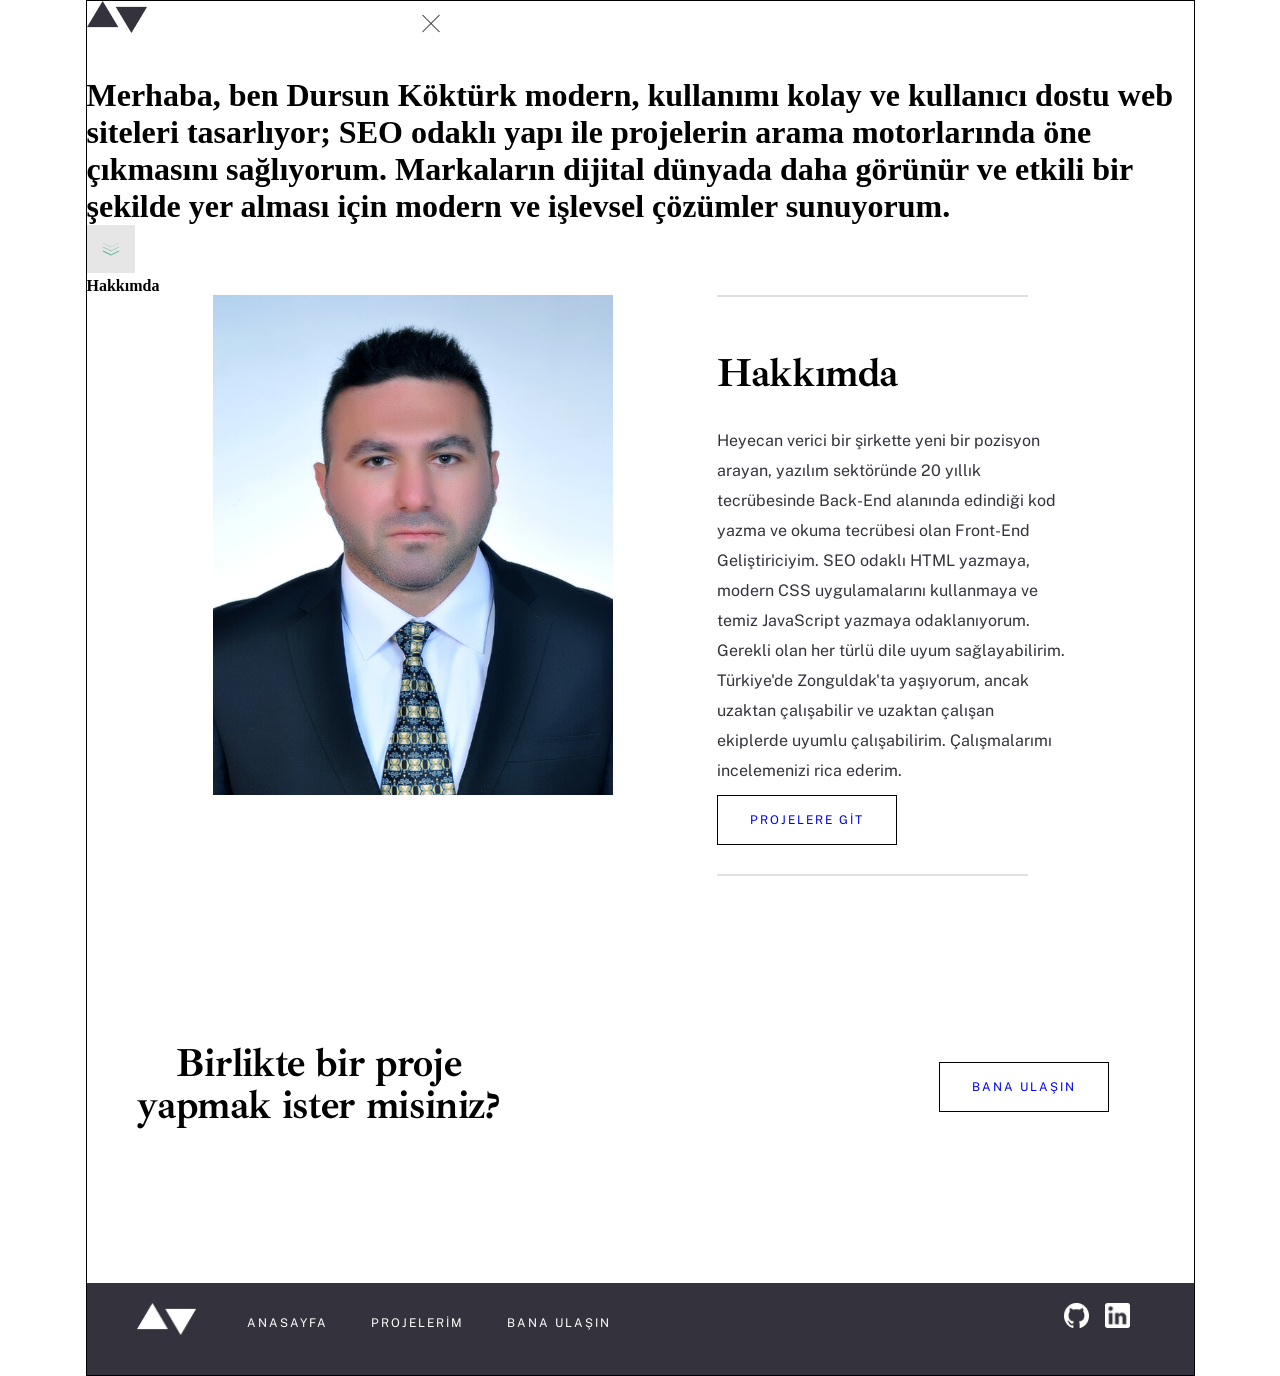
==== index.html @ ad4b4f21 "index.html dosyasinda item-1 div'i short-promotional-text-and-about-me-image olarak degistirildi" ====
<!DOCTYPE html>
<html lang="tr">

<head>
  <meta charset="UTF-8">
  <meta name="viewport" content="width=device-width, initial-scale=1.0">
  <title>Portfolio Web Sitesi</title>
  <link rel="preconnect" href="https://fonts.googleapis.com">
  <link rel="preconnect" href="https://fonts.gstatic.com" crossorigin>
  <link
    href="https://fonts.googleapis.com/css2?family=Ibarra+Real+Nova:wght@400..700&family=Public+Sans:wght@100..900&display=swap"
    rel="stylesheet">
  <link rel="stylesheet" href="assets/css/portfolyo.css">
</head>

<body>

  <div class="container">
    <div class="up-down-close">
      <img src="assets/img/up-down-black.png" class="up-down" alt="">
      <img src="assets/img/close.png" class="close" alt="">
    </div>
    <div class="short-promotional-text-and-about-me-image">
      <h1>Merhaba, ben Dursun Köktürk modern, kullanımı kolay ve kullanıcı dostu web siteleri tasarlıyor; SEO odaklı yapı ile projelerin arama motorlarında öne çıkmasını sağlıyorum. Markaların dijital dünyada daha görünür ve etkili bir şekilde yer alması için modern ve işlevsel çözümler sunuyorum.</h1>
      <div class="about-me">
        <img src="assets/img/about-me.png" alt="">
        <h4>Hakkımda</h4>
      </div>
    </div>
    <div class="item-2">
      <div class="photo-me">
        <img src="assets/img/dursun-Kokturk.jpg" alt="Dursun Köktürk - Yazılım Geliştirici">
      </div>
      <div class="about">
        <div class="line-top">
    
        </div>
        <h1>Hakkımda</h1>
        <h4>Heyecan verici bir şirkette yeni bir pozisyon arayan, yazılım sektöründe 20 yıllık tecrübesinde Back-End
          alanında edindiği kod yazma ve okuma tecrübesi olan Front-End Geliştiriciyim.
          SEO odaklı HTML yazmaya, modern CSS uygulamalarını kullanmaya ve temiz JavaScript yazmaya odaklanıyorum.
          Gerekli olan her türlü dile uyum sağlayabilirim.
          Türkiye'de Zonguldak'ta yaşıyorum, ancak uzaktan çalışabilir ve uzaktan çalışan ekiplerde uyumlu
          çalışabilirim.
          Çalışmalarımı incelemenizi rica ederim.
        </h4>
        <a href="projects.html">PROJELERE GİT</a>
        <div class="line-bottom">
    
        </div>
      </div>
    </div>
    <div class="item-3">
      <div class="contact-me">
        <h1>Birlikte bir proje yapmak ister misiniz?</h1>
        <a href="#">BANA ULAŞIN</a>
      </div>
    </div>
    <div class="footer item-4">
      <img src="assets/img/up-down-white.png" class="up-down-white" alt="">
      <div class="menus">
        <a href="#">ANASAYFA</a>
        <a href="#">PROJELERİM</a>
        <a href="#">BANA ULAŞIN</a>
      </div>
      <div class="social">
        <a href="#">
          <img src="assets/img/logo-github.png" alt="github">
        </a>
        <a href="#">
          <img src="assets/img/logo-linkedin.png" alt="linkedin">
        </a>
      </div>
    </div>
  </div>

</body>

</html>
---- assets/css/portfolyo.css ----
* {
  margin: 0;
  bottom: 0;
  box-sizing: border-box;
}

/* Mobile Start */
/* index.html dosyasi */
.container {
  margin: auto;
  border: 1px solid black;
}

.up-down-close {
  margin-bottom: 40px;

  .up-down {
    margin-right: 270px;
  }
}

.item-1 {

  h1 {
    font-family: Ibarra Real Nova;
    font-size: 40px;
    font-weight: 700;
    line-height: 42px;
    letter-spacing: -0.36px;
    margin-inline: 32px;
    margin-bottom: 32px;
  }

  .about-me {
    width: 200;
    height: 48;
    opacity: 1;
    top: 599px;
    left: 32px;
    background: #203A4C;
    display: flex;
    flex-direction: row;
    align-items: center;
    margin-left: 32px;
    margin-right: 143px;
    margin-bottom: 96px;

    h4 {
      font-family: Public Sans;
      font-size: 12px;
      font-weight: 400;
      letter-spacing: 2px;
      color: white;
      margin-inline: 30px;
    }
  }
}

.item-2 {

  .photo-me {
    margin-inline: 32px;
    margin-bottom: 32px;

    img {
      width: 311px;
      height: 346px;
    }
  }

  .about {
    width: 311px;
    margin-inline: 32px;
    margin-bottom: 51px;

    .line-top {
      border: 1px solid #33323D;
      width: 311px;
      margin-bottom: 51px;
      opacity: 15%;
    }

    h1 {
      font-family: Ibarra Real Nova;
      font-size: 40px;
      font-weight: 700;
      letter-spacing: -0.36px;
      margin-top: 32px;
      margin-bottom: 28px;
    }

    h4 {
      font-family: Public Sans;
      font-size: 16px;
      font-weight: 400;
      color: #33323D;
      line-height: 30px;
      margin-bottom: 24px;
    }

    a {
      font-family: Public Sans;
      font-size: 12px;
      font-weight: 400;
      letter-spacing: 2px;
      padding: 17px 32px;
      text-decoration: none;
      border: 1px solid black;
      margin-bottom: 50px;
    }

    .line-bottom {
      border: 1px solid #33323D;
      width: 311px;
      margin-top: 46px;
      margin-bottom: 115px;
      opacity: 15%;
    }
  }
}

.item-3 {

  .contact-me {
    margin-bottom: 80px;

    h1 {
      font-family: Ibarra Real Nova;
      font-weight: 700;
      font-size: 40px;
      line-height: 42px;
      letter-spacing: -0.36px;
      text-align: center;
      margin-bottom: 40px;
      width: 311px;
      margin-inline: 32px;
    }

    a {
      font-family: Public Sans;
      font-size: 12px;
      font-weight: 400;
      letter-spacing: 2px;
      padding: 17px 32px;
      text-decoration: none;
      border: 1px solid black;
      margin-inline: 85px;
    }
  }
}

.footer {
  background-color: #33323D;
  padding-top: 56px;
  padding-bottom: 56px;

  .up-down-white {
    width: 60px;
    height: 32px;
    display: flex;
    margin-inline: 157px;
    margin-bottom: 40px;
  }

  .menus {
    display: flex;
    flex-direction: column;
    align-items: center;

    a {
      font-family: Public Sans;
      font-size: 12px;
      font-weight: 400;
      letter-spacing: 2px;
      color: white;
      text-decoration: none;
      margin-bottom: 32px;
    }
  }

  .social {
    display: flex;
    flex-direction: row;
    justify-content: center;

    img {
      width: 25px;
      height: 25px;
      margin-right: 16px;
    }
  }
}
/* index.html dosyasi */
/* Mobile End */





/* Tablet Start */
@media (width > 767px) {
  /* index.html dosyasi */
  .container {
    margin: auto;
    border: 1px solid black;
  }

  .item-1 {

    .about-me {
      width: 200px;
      height: 48px;
    }
  }

  .item-2 {
    display: flex;
    flex-direction: row;

    .photo-me {
      img {
        width: 281px;
      }
    }

    .about {
      width: 350px;
    }
  }

  .item-3 {
    margin-bottom: 96px;

    .contact-me {
      display: flex;
      flex-direction: row;
      margin-bottom: 0px;

      h1 {
        width: 400px;
        display: flex;
        justify-content: flex-start;
      }

      a {
        padding: 17px 32px;
        margin-inline: 20px;
        margin-top: 20px;
        margin-bottom: 75px;
      }
    }

  }

  .footer {
    display: flex;
    flex-direction: row;
    padding-top: 20px;
    padding-bottom: 0px;

    .up-down-white {
      margin-inline: 39px;
    }

    .menus {
      flex-direction: row;
      margin-right: 100px;

      a {
        margin-right: 43px;
      }
    }
  }

  /* Project.html Dosyasi */
  .project-1 {
    display: flex;
  }

  .project-1 {
    img {
      width: 339px;
      height: 314px;
      margin-right: 69px;
    }

    h1,
    h4 {
      width: 281px;
    }
  }

  .project-2 {
    display: flex;
    flex-direction: row-reverse;
  }

  .project-2 {
    img {
      width: 339px;
      height: 314px;
      margin-left: 69px;
    }

    h1,
    h4 {
      width: 281px;
    }
  }
}

/* Tablet End */

/* Computer Start */
@media (width > 1109px) {

  /* index.html dosyasi */
  .container {
    margin: auto;
    border: 1px solid black;
    width: 1109px;
  }

  .item-1 {

    .about-me {
      width: 200px;
      height: 48px;
    }
  }

  .item-2 {
    display: flex;
    flex-direction: row;
    justify-content: center;
    gap: 40px;

    .photo-me {
      img {
        width: 400px;
        height: 500px;
      }
    }

    .about {
      h4 {
        width: 350px;
      }
    }
  }

  .item-3 {
    margin-bottom: 96px;

    .contact-me {
      display: flex;
      flex-direction: row;
      margin-bottom: 0px;

      h1 {
        width: 400px;
        display: flex;
        justify-content: flex-start;
        margin-right: 400px;
      }

      a {
        padding: 17px 32px;
        margin-inline: 20px;
        margin-top: 20px;
        margin-bottom: 75px;
      }
    }

  }

  .footer {
    display: flex;
    flex-direction: row;
    padding-top: 20px;
    padding-bottom: 0px;

    .up-down-white {
      margin-inline: 50px;
    }

    .menus {
      flex-direction: row;
      margin-right: 410px;

      a {
        margin-right: 43px;
      }
    }

    .social {
      display: flex;
      flex-direction: row;
      justify-content: center;

      img {
        width: 25px;
        height: 25px;
        margin-right: 16px;
      }
    }
  }
}

/* projects.html */
.project-1 {
  margin-bottom: 97px;

  img {
    width: 540px;
    height: 500px;
    margin-bottom: 32px;
  }

  .title-description-buttons {
    margin-inline: 32px;

    h1 {
      font-family: Ibarra Real Nova;
      font-size: 40px;
      font-weight: 700;
      line-height: 42px;
      letter-spacing: -0.36px;
    }

    h4 {
      width: 350px;
      font-family: Public Sans;
      font-size: 15px;
      line-height: 30px;
    }

    .links {
      margin-top: 32px;

      a {
        font-family: Public Sans;
        font-size: 12px;
        font-weight: 400;
        letter-spacing: 2px;
        padding: 17px 32px;
        text-decoration: none;
        margin-right: 50px;
        border: 1px solid black;
      }
    }

    .project-line-bottom {
      border: 1px solid #33323D;
      width: 311px;
      margin-top: 100px;
      margin-bottom: 115px;
      opacity: 15%;
    }
  }
}

.project-2 {
  margin-bottom: 97px;

  img {
    width: 540px;
    height: 500px;
    margin-bottom: 32px;
  }

  .title-description-buttons {
    margin-inline: 32px;
    margin-left: 60px;

    h1 {
      font-family: Ibarra Real Nova;
      font-size: 40px;
      font-weight: 700;
      line-height: 42px;
      letter-spacing: -0.36px;
    }

    h4 {
      width: 350px;
      font-family: Public Sans;
      font-size: 15px;
      line-height: 30px;
    }

    .links {
      margin-top: 32px;

      a {
        font-family: Public Sans;
        font-size: 12px;
        font-weight: 400;
        letter-spacing: 2px;
        padding: 17px 32px;
        text-decoration: none;
        margin-right: 50px;
        border: 1px solid black;
      }
    }

    .project-line-bottom {
      border: 1px solid #33323D;
      width: 311px;
      margin-top: 100px;
      margin-bottom: 115px;
      opacity: 15%;
    }
  }
}

/* Computer End */
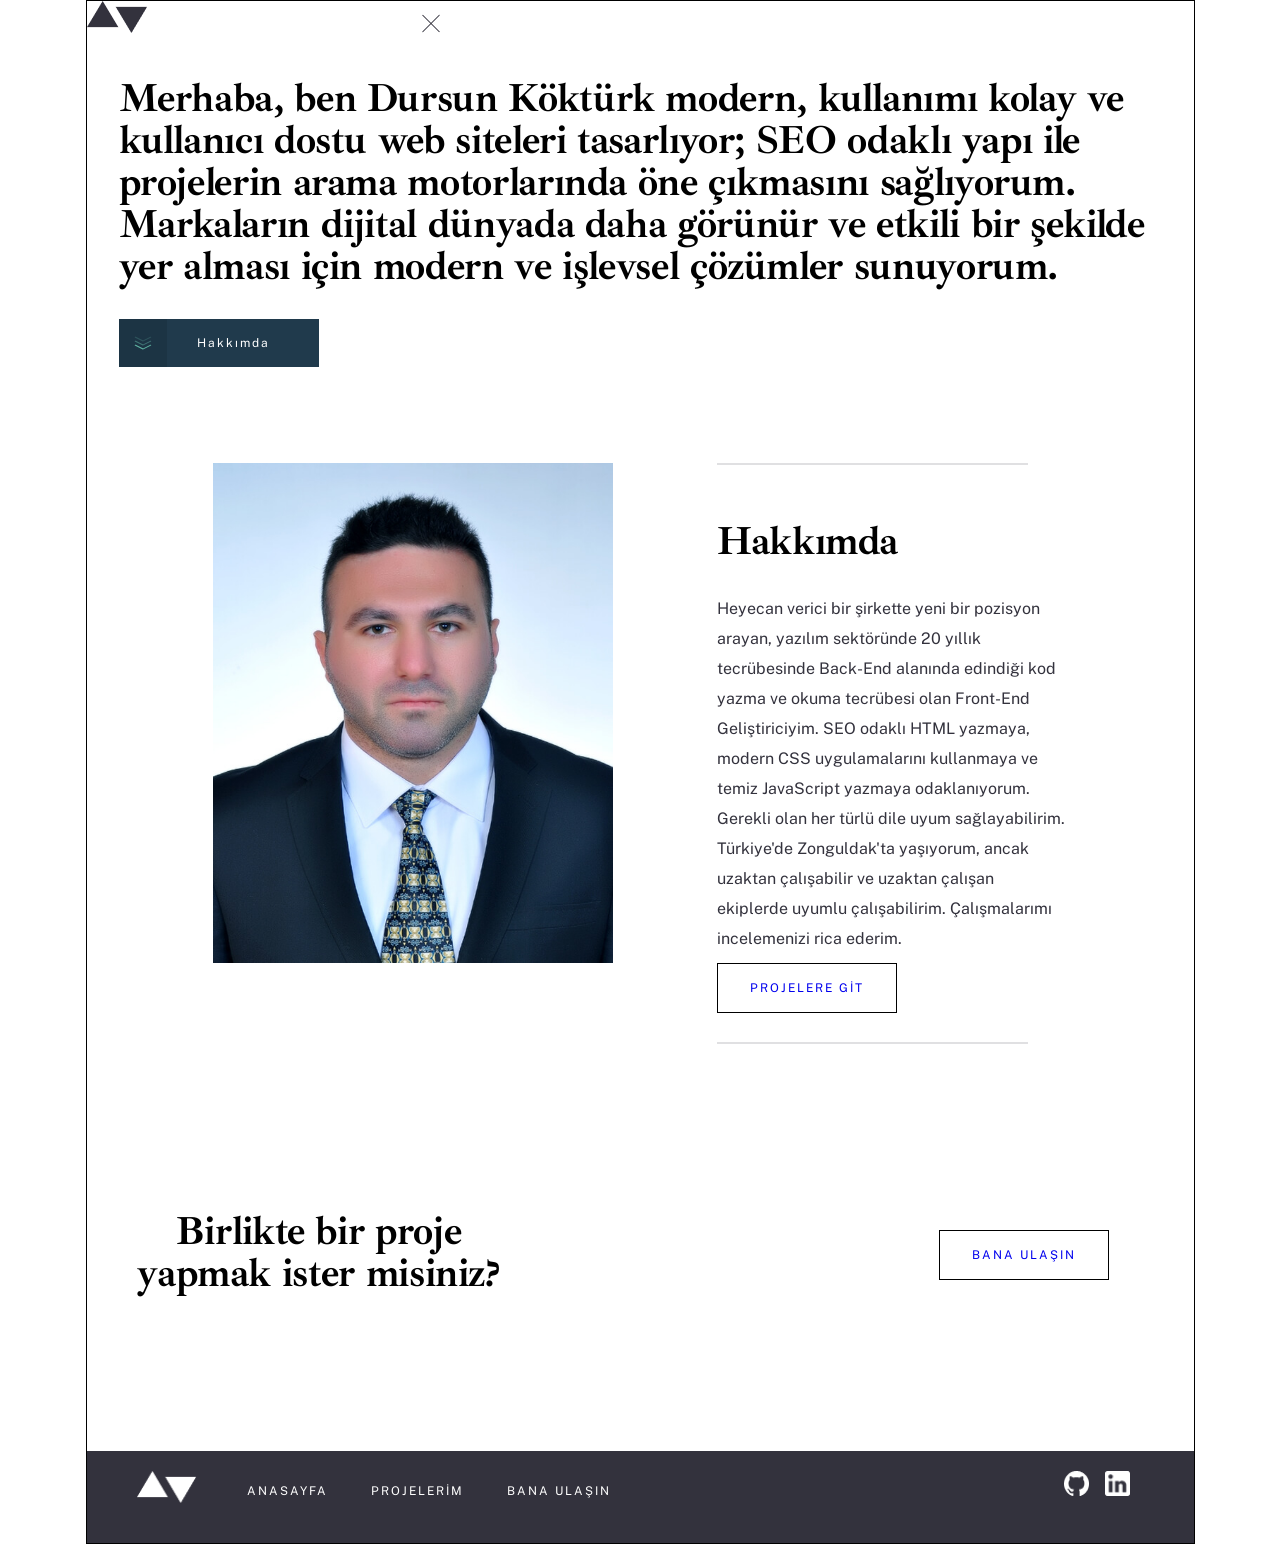
==== commit ab861d80: "index.html dosyasinda item-2 div'i photo-about-and-projects-go-button olarak degistirildi" ====
--- a/index.html
+++ b/index.html
@@ -27,7 +27,7 @@
         <h4>Hakkımda</h4>
       </div>
     </div>
-    <div class="item-2">
+    <div class="photo-about-and-projects-go-button">
       <div class="photo-me">
         <img src="assets/img/dursun-Kokturk.jpg" alt="Dursun Köktürk - Yazılım Geliştirici">
       </div>
--- a/assets/css/portfolyo.css
+++ b/assets/css/portfolyo.css
@@ -19,7 +19,7 @@
   }
 }
 
-.item-1 {
+.short-promotional-text-and-about-me-image {
 
   h1 {
     font-family: Ibarra Real Nova;
@@ -56,7 +56,7 @@
   }
 }
 
-.item-2 {
+.photo-about-and-projects-go-button {
 
   .photo-me {
     margin-inline: 32px;
@@ -205,7 +205,7 @@
     border: 1px solid black;
   }
 
-  .item-1 {
+  .short-promotional-text-and-about-me-image {
 
     .about-me {
       width: 200px;
@@ -213,7 +213,7 @@
     }
   }
 
-  .item-2 {
+  .photo-about-and-projects-go-button {
     display: flex;
     flex-direction: row;
 
@@ -321,7 +321,7 @@
     width: 1109px;
   }
 
-  .item-1 {
+  .short-promotional-text-and-about-me-image {
 
     .about-me {
       width: 200px;
@@ -329,7 +329,7 @@
     }
   }
 
-  .item-2 {
+  .photo-about-and-projects-go-button {
     display: flex;
     flex-direction: row;
     justify-content: center;
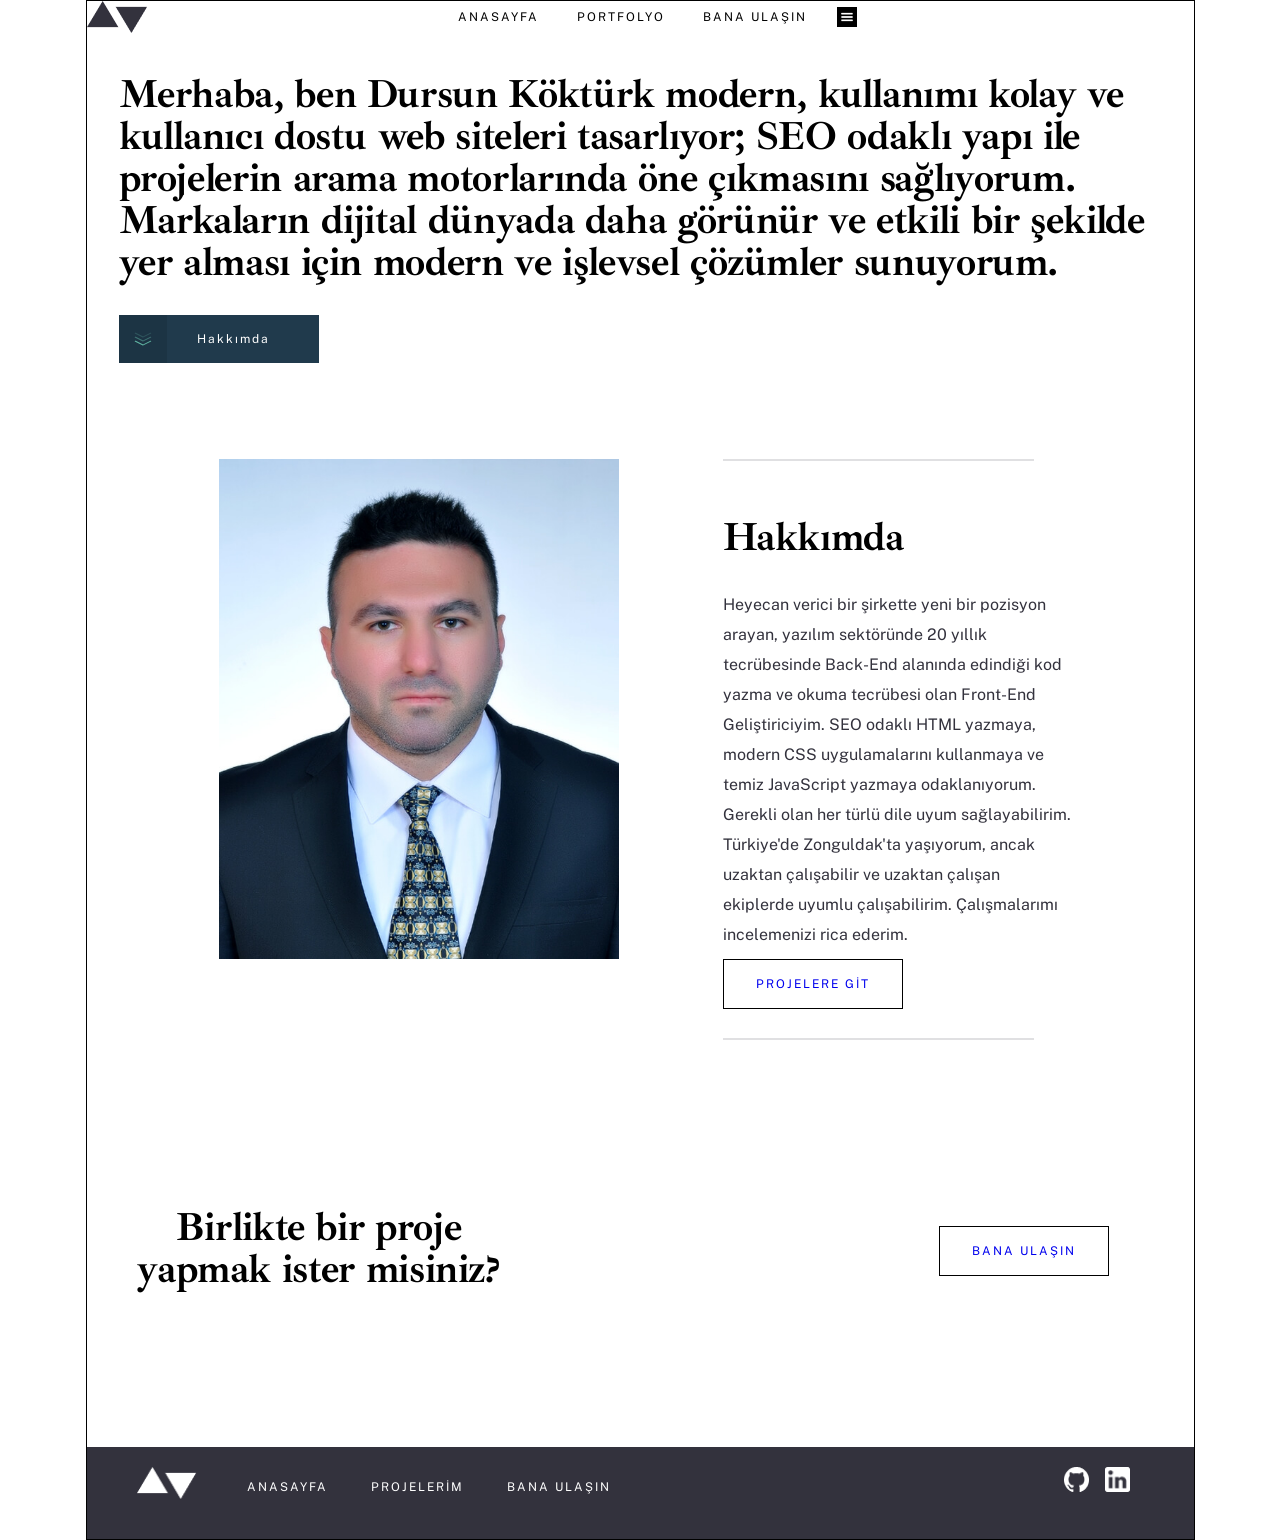
==== commit 304d520c: "index.html ve projects.html dosyalarinda mobil, tablet ve computer gorunumleri icin responsive menu " ====
--- a/index.html
+++ b/index.html
@@ -18,10 +18,19 @@
   <div class="container">
     <div class="up-down-close">
       <img src="assets/img/up-down-black.png" class="up-down" alt="">
-      <img src="assets/img/close.png" class="close" alt="">
+      <nav class="nav">
+        <ul class="main-menu">
+          <li><a href="#">ANASAYFA</a></li>
+          <li><a href="#">PORTFOLYO</a></li>
+          <li><a href="#">BANA ULAŞIN</a></li>
+        </ul>
+        <a href="#" class="hamburger-menu-handle"><img src="assets/img/hamburger-menu.png" alt=""></a>
+      </nav>
     </div>
     <div class="short-promotional-text-and-about-me-image">
-      <h1>Merhaba, ben Dursun Köktürk modern, kullanımı kolay ve kullanıcı dostu web siteleri tasarlıyor; SEO odaklı yapı ile projelerin arama motorlarında öne çıkmasını sağlıyorum. Markaların dijital dünyada daha görünür ve etkili bir şekilde yer alması için modern ve işlevsel çözümler sunuyorum.</h1>
+      <h1>Merhaba, ben Dursun Köktürk modern, kullanımı kolay ve kullanıcı dostu web siteleri tasarlıyor; SEO odaklı
+        yapı ile projelerin arama motorlarında öne çıkmasını sağlıyorum. Markaların dijital dünyada daha görünür ve
+        etkili bir şekilde yer alması için modern ve işlevsel çözümler sunuyorum.</h1>
       <div class="about-me">
         <img src="assets/img/about-me.png" alt="">
         <h4>Hakkımda</h4>
@@ -33,7 +42,7 @@
       </div>
       <div class="about">
         <div class="line-top">
-    
+
         </div>
         <h1>Hakkımda</h1>
         <h4>Heyecan verici bir şirkette yeni bir pozisyon arayan, yazılım sektöründe 20 yıllık tecrübesinde Back-End
@@ -46,11 +55,11 @@
         </h4>
         <a href="projects.html">PROJELERE GİT</a>
         <div class="line-bottom">
-    
+
         </div>
       </div>
     </div>
-    <div class="item-3">
+    <div class="contact-us-text-and-button">
       <div class="contact-me">
         <h1>Birlikte bir proje yapmak ister misiniz?</h1>
         <a href="#">BANA ULAŞIN</a>
--- a/assets/css/portfolyo.css
+++ b/assets/css/portfolyo.css
@@ -13,9 +13,32 @@
 
 .up-down-close {
   margin-bottom: 40px;
+  display: flex;
 
   .up-down {
     margin-right: 270px;
+  }
+}
+
+.nav {
+  display: flex;
+  justify-content: space-between;
+  align-items: center;
+
+  /* Yapilan Islem Degistirilmedigi Surece 
+    Tum Ekran Boyutlarinda Ayni Kabul Edilir */
+  .main-menu {
+    display: none;
+    gap: 8px;
+
+    li {
+      list-style: none;
+    }
+  }
+
+  .hamburger-menu-handle {
+    display: flex;
+    background-color: black;
   }
 }
 
@@ -119,7 +142,7 @@
   }
 }
 
-.item-3 {
+.contact-us-text-and-button {
 
   .contact-me {
     margin-bottom: 80px;
@@ -190,230 +213,18 @@
     }
   }
 }
+
 /* index.html dosyasi */
-/* Mobile End */
-
-
-
-
-
-/* Tablet Start */
-@media (width > 767px) {
-  /* index.html dosyasi */
-  .container {
-    margin: auto;
-    border: 1px solid black;
-  }
-
-  .short-promotional-text-and-about-me-image {
-
-    .about-me {
-      width: 200px;
-      height: 48px;
-    }
-  }
-
-  .photo-about-and-projects-go-button {
-    display: flex;
-    flex-direction: row;
-
-    .photo-me {
-      img {
-        width: 281px;
-      }
-    }
-
-    .about {
-      width: 350px;
-    }
-  }
-
-  .item-3 {
-    margin-bottom: 96px;
-
-    .contact-me {
-      display: flex;
-      flex-direction: row;
-      margin-bottom: 0px;
-
-      h1 {
-        width: 400px;
-        display: flex;
-        justify-content: flex-start;
-      }
-
-      a {
-        padding: 17px 32px;
-        margin-inline: 20px;
-        margin-top: 20px;
-        margin-bottom: 75px;
-      }
-    }
-
-  }
-
-  .footer {
-    display: flex;
-    flex-direction: row;
-    padding-top: 20px;
-    padding-bottom: 0px;
-
-    .up-down-white {
-      margin-inline: 39px;
-    }
-
-    .menus {
-      flex-direction: row;
-      margin-right: 100px;
-
-      a {
-        margin-right: 43px;
-      }
-    }
-  }
-
-  /* Project.html Dosyasi */
-  .project-1 {
-    display: flex;
-  }
-
-  .project-1 {
-    img {
-      width: 339px;
-      height: 314px;
-      margin-right: 69px;
-    }
-
-    h1,
-    h4 {
-      width: 281px;
-    }
-  }
-
-  .project-2 {
-    display: flex;
-    flex-direction: row-reverse;
-  }
-
-  .project-2 {
-    img {
-      width: 339px;
-      height: 314px;
-      margin-left: 69px;
-    }
-
-    h1,
-    h4 {
-      width: 281px;
-    }
-  }
-}
-
-/* Tablet End */
-
-/* Computer Start */
-@media (width > 1109px) {
-
-  /* index.html dosyasi */
-  .container {
-    margin: auto;
-    border: 1px solid black;
-    width: 1109px;
-  }
-
-  .short-promotional-text-and-about-me-image {
-
-    .about-me {
-      width: 200px;
-      height: 48px;
-    }
-  }
-
-  .photo-about-and-projects-go-button {
-    display: flex;
-    flex-direction: row;
-    justify-content: center;
-    gap: 40px;
-
-    .photo-me {
-      img {
-        width: 400px;
-        height: 500px;
-      }
-    }
-
-    .about {
-      h4 {
-        width: 350px;
-      }
-    }
-  }
-
-  .item-3 {
-    margin-bottom: 96px;
-
-    .contact-me {
-      display: flex;
-      flex-direction: row;
-      margin-bottom: 0px;
-
-      h1 {
-        width: 400px;
-        display: flex;
-        justify-content: flex-start;
-        margin-right: 400px;
-      }
-
-      a {
-        padding: 17px 32px;
-        margin-inline: 20px;
-        margin-top: 20px;
-        margin-bottom: 75px;
-      }
-    }
-
-  }
-
-  .footer {
-    display: flex;
-    flex-direction: row;
-    padding-top: 20px;
-    padding-bottom: 0px;
-
-    .up-down-white {
-      margin-inline: 50px;
-    }
-
-    .menus {
-      flex-direction: row;
-      margin-right: 410px;
-
-      a {
-        margin-right: 43px;
-      }
-    }
-
-    .social {
-      display: flex;
-      flex-direction: row;
-      justify-content: center;
-
-      img {
-        width: 25px;
-        height: 25px;
-        margin-right: 16px;
-      }
-    }
-  }
-}
 
 /* projects.html */
-.project-1 {
+.project-1-photo-title-description-buttons {
   margin-bottom: 97px;
 
   img {
-    width: 540px;
-    height: 500px;
+    width: 311px;
+    height: 288px;
+    display: block;
+    margin-inline: auto;
     margin-bottom: 32px;
   }
 
@@ -429,7 +240,7 @@
     }
 
     h4 {
-      width: 350px;
+      width: 311px;
       font-family: Public Sans;
       font-size: 15px;
       line-height: 30px;
@@ -445,7 +256,7 @@
         letter-spacing: 2px;
         padding: 17px 32px;
         text-decoration: none;
-        margin-right: 50px;
+        margin-inline: auto;
         border: 1px solid black;
       }
     }
@@ -460,18 +271,19 @@
   }
 }
 
-.project-2 {
+.project-2-photo-title-description-buttons {
   margin-bottom: 97px;
 
   img {
-    width: 540px;
-    height: 500px;
+    width: 311px;
+    height: 288px;
+    display: block;
+    margin-inline: auto;
     margin-bottom: 32px;
   }
 
   .title-description-buttons {
     margin-inline: 32px;
-    margin-left: 60px;
 
     h1 {
       font-family: Ibarra Real Nova;
@@ -482,7 +294,7 @@
     }
 
     h4 {
-      width: 350px;
+      width: 311px;
       font-family: Public Sans;
       font-size: 15px;
       line-height: 30px;
@@ -498,7 +310,7 @@
         letter-spacing: 2px;
         padding: 17px 32px;
         text-decoration: none;
-        margin-right: 50px;
+        margin-inline: auto;
         border: 1px solid black;
       }
     }
@@ -513,4 +325,294 @@
   }
 }
 
+/* Mobile End */
+
+
+
+
+
+/* Tablet Start */
+@media (width > 767px) {
+
+  /* index.html dosyasi */
+  .container {
+    margin: auto;
+    border: 1px solid black;
+  }
+
+  .nav {
+    display: flex;
+    justify-content: space-between;
+    align-items: center;
+
+    /* Yapilan Islem Degistirilmedigi Surece 
+    Tum Ekran Boyutlarinda Ayni Kabul Edilir */
+    .main-menu {
+      display: flex;
+      gap: 8px;
+
+      li {
+        list-style: none;
+        font-family: Public Sans;
+        font-weight: 400;
+        font-size: 12px;
+        line-height: 100%;
+        letter-spacing: 2px;
+        text-transform: uppercase;
+
+        a {
+          text-decoration: none;
+          color: inherit;
+          margin-right: 30px;
+        }
+      }
+
+      .hamburger-menu-handle {
+        display: none;
+      }
+    }
+  }
+
+  .short-promotional-text-and-about-me-image {
+
+    .about-me {
+      width: 200px;
+      height: 48px;
+    }
+  }
+
+  .photo-about-and-projects-go-button {
+    display: flex;
+    flex-direction: row;
+
+    .photo-me {
+      img {
+        width: 281px;
+      }
+    }
+
+    .about {
+      width: 339px;
+    }
+  }
+
+  .contact-us-text-and-button {
+    margin-bottom: 96px;
+
+    .contact-me {
+      display: flex;
+      flex-direction: row;
+      margin-bottom: 0px;
+
+      h1 {
+        width: 400px;
+        display: flex;
+        justify-content: flex-start;
+      }
+
+      a {
+        padding: 17px 32px;
+        margin-inline: 20px;
+        margin-top: 20px;
+        margin-bottom: 75px;
+      }
+    }
+
+  }
+
+  .footer {
+    display: flex;
+    flex-direction: row;
+    padding-top: 20px;
+    padding-bottom: 0px;
+
+    .up-down-white {
+      margin-inline: 39px;
+    }
+
+    .menus {
+      flex-direction: row;
+      margin-right: 100px;
+
+      a {
+        margin-right: 43px;
+      }
+    }
+  }
+
+  /* Project.html Dosyasi */
+  .project-1-photo-title-description-buttons {
+    display: flex;
+  }
+
+  .project-1-photo-title-description-buttons {
+    img {
+      width: 339px;
+      height: 314px;
+      margin-right: 69px;
+    }
+
+    h1,
+    h4 {
+      width: 281px;
+    }
+  }
+
+  .project-2-photo-title-description-buttons {
+    display: flex;
+    flex-direction: row-reverse;
+  }
+
+  .project-2-photo-title-description-buttons {
+    img {
+      width: 339px;
+      height: 314px;
+      margin-left: 69px;
+    }
+
+    h1,
+    h4 {
+      width: 281px;
+    }
+  }
+}
+
+/* Tablet End */
+
+/* Computer Start */
+@media (width > 1109px) {
+
+  /* index.html dosyasi */
+  .container {
+    margin: auto;
+    border: 1px solid black;
+    width: 1109px;
+  }
+
+  .short-promotional-text-and-about-me-image {
+
+    .about-me {
+      width: 200px;
+      height: 48px;
+    }
+  }
+
+  .photo-about-and-projects-go-button {
+    display: flex;
+    flex-direction: row;
+    justify-content: center;
+    gap: 40px;
+
+    .photo-me {
+      img {
+        width: 400px;
+        height: 500px;
+      }
+    }
+
+    .about {
+      h4 {
+        width: 350px;
+      }
+    }
+  }
+
+  .contact-us-text-and-button {
+    margin-bottom: 96px;
+
+    .contact-me {
+      display: flex;
+      flex-direction: row;
+      margin-bottom: 0px;
+
+      h1 {
+        width: 400px;
+        display: flex;
+        justify-content: flex-start;
+        margin-right: 400px;
+      }
+
+      a {
+        padding: 17px 32px;
+        margin-inline: 20px;
+        margin-top: 20px;
+        margin-bottom: 75px;
+      }
+    }
+
+  }
+
+  .footer {
+    display: flex;
+    flex-direction: row;
+    padding-top: 20px;
+    padding-bottom: 0px;
+
+    .up-down-white {
+      margin-inline: 50px;
+    }
+
+    .menus {
+      flex-direction: row;
+      margin-right: 410px;
+
+      a {
+        margin-right: 43px;
+      }
+    }
+
+    .social {
+      display: flex;
+      flex-direction: row;
+      justify-content: center;
+
+      img {
+        width: 25px;
+        height: 25px;
+        margin-right: 16px;
+      }
+    }
+  }
+
+  /* Project.html Dosyasi */
+  .project-1-photo-title-description-buttons {
+    display: flex;
+  }
+
+  .project-1-photo-title-description-buttons {
+    img {
+      width: 540px;
+      height: 500px;
+      margin: 0px;
+    }
+
+    h1,
+    h4 {
+      width: 350px;
+    }
+  }
+
+  .project-2-photo-title-description-buttons {
+    display: flex;
+    flex-direction: row-reverse;
+  }
+
+  .project-2-photo-title-description-buttons {
+    img {
+      width: 540px;
+      height: 500px;
+      margin: 0px;
+    }
+
+    h1,
+    h4 {
+      width: 350px;
+    }
+  }
+}
+
+/* Tablet End */
+
+
+
 /* Computer End */
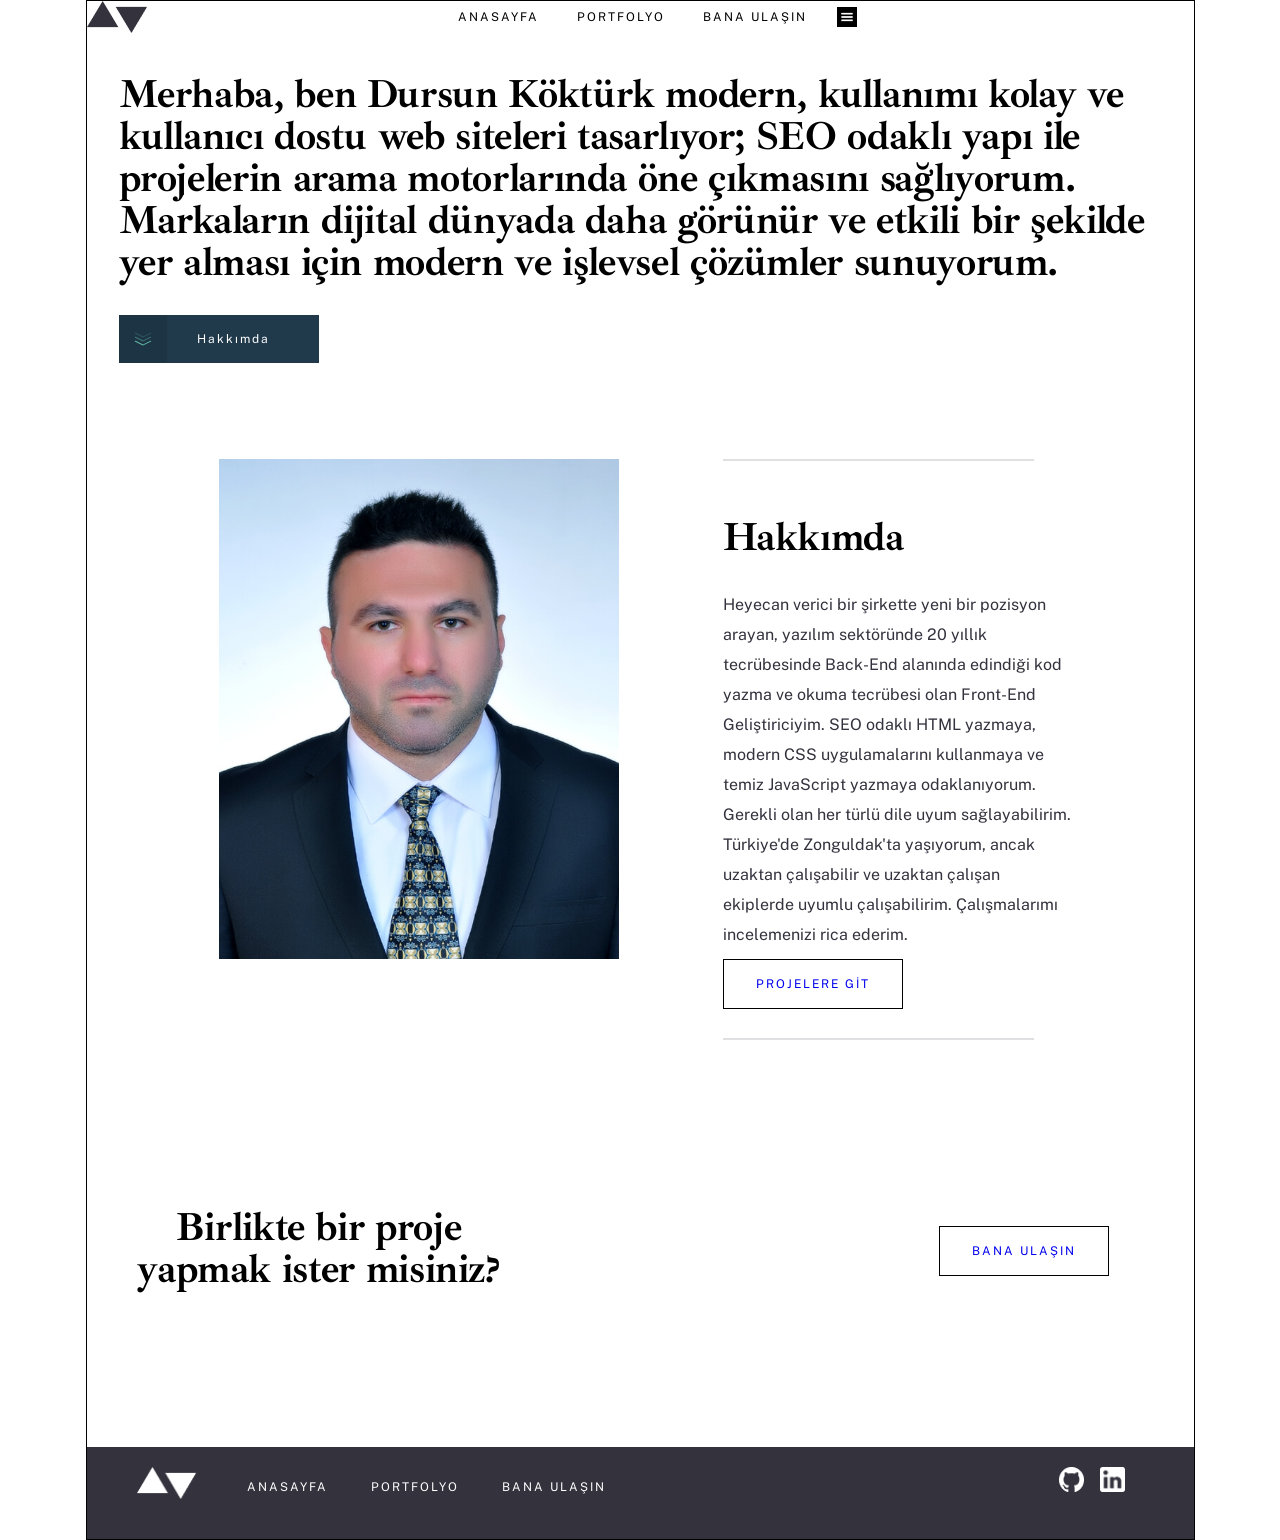
==== commit 76e537c8: "index.html ve projects.html dosyasinda link icerikleri eklendi" ====
--- a/index.html
+++ b/index.html
@@ -20,8 +20,8 @@
       <img src="assets/img/up-down-black.png" class="up-down" alt="">
       <nav class="nav">
         <ul class="main-menu">
-          <li><a href="#">ANASAYFA</a></li>
-          <li><a href="#">PORTFOLYO</a></li>
+          <li><a href="index.html">ANASAYFA</a></li>
+          <li><a href="projects.html">PORTFOLYO</a></li>
           <li><a href="#">BANA ULAŞIN</a></li>
         </ul>
         <a href="#" class="hamburger-menu-handle"><img src="assets/img/hamburger-menu.png" alt=""></a>
@@ -68,8 +68,8 @@
     <div class="footer item-4">
       <img src="assets/img/up-down-white.png" class="up-down-white" alt="">
       <div class="menus">
-        <a href="#">ANASAYFA</a>
-        <a href="#">PROJELERİM</a>
+        <a href="index.html">ANASAYFA</a>
+        <a href="projects.html">PORTFOLYO</a>
         <a href="#">BANA ULAŞIN</a>
       </div>
       <div class="social">
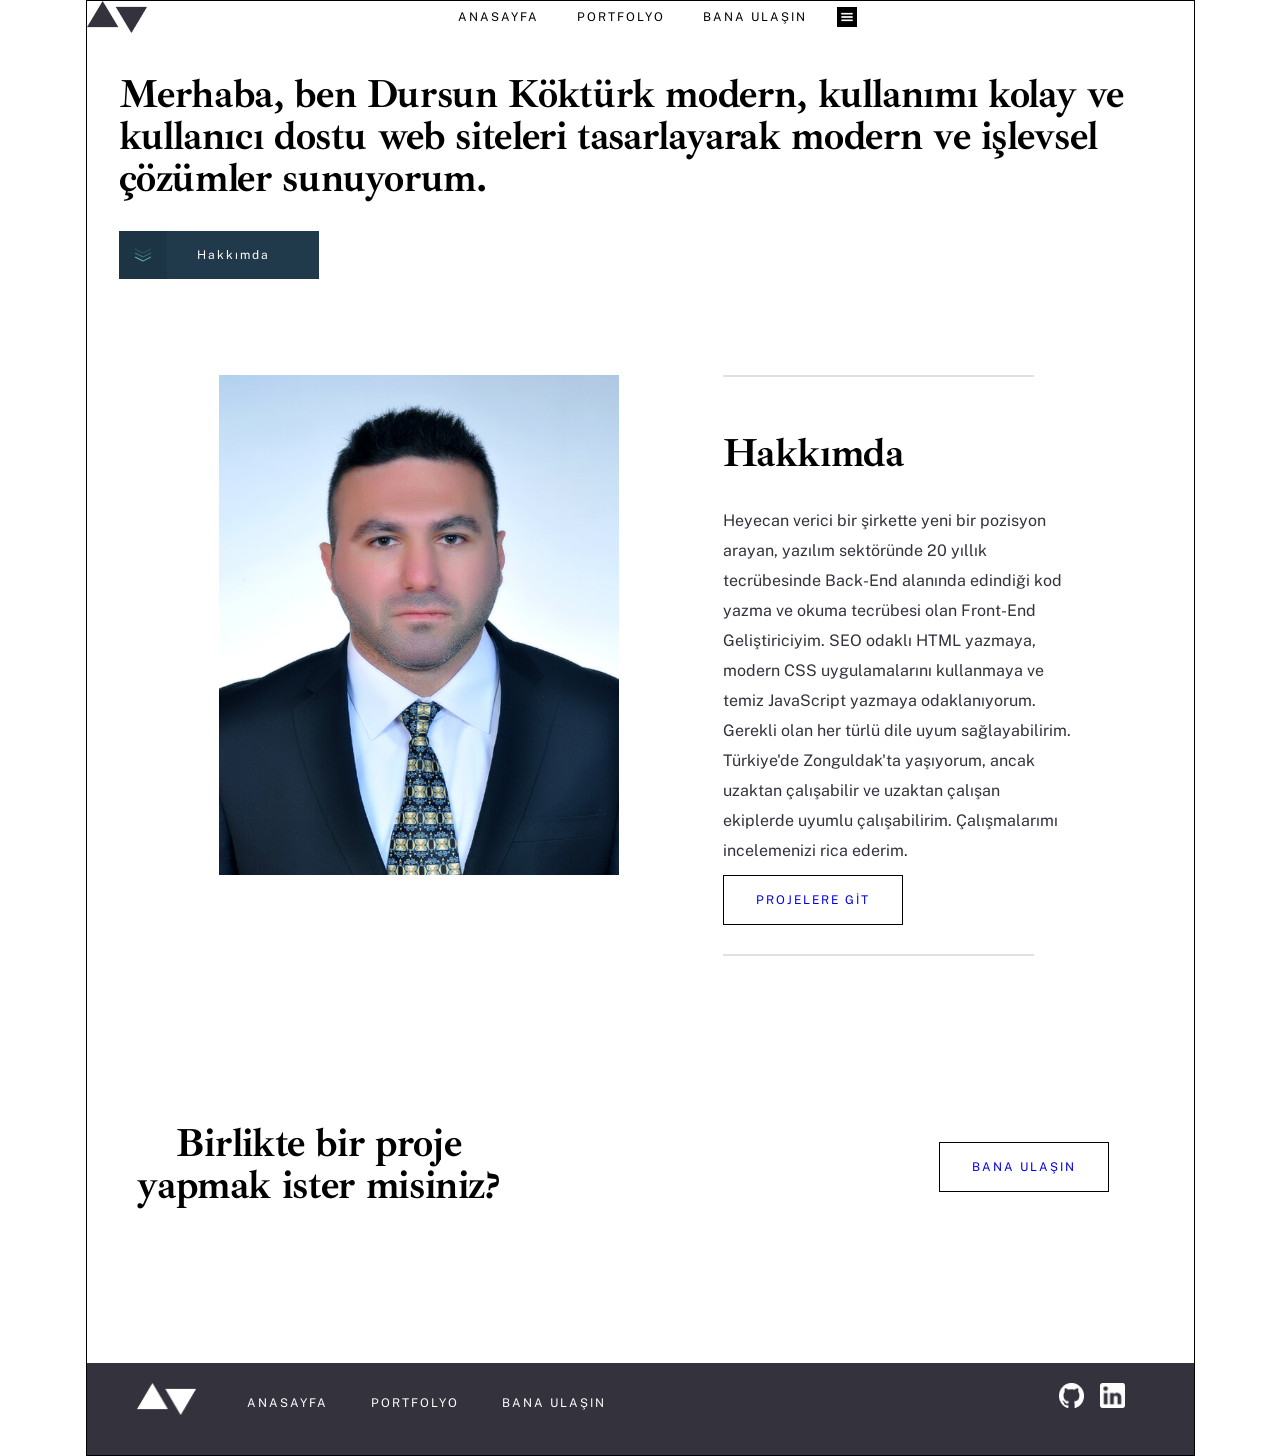
==== commit e3742a1a: "index.html dosyasinda kisa tanitim yazisi duzenlendi" ====
--- a/index.html
+++ b/index.html
@@ -28,9 +28,7 @@
       </nav>
     </div>
     <div class="short-promotional-text-and-about-me-image">
-      <h1>Merhaba, ben Dursun Köktürk modern, kullanımı kolay ve kullanıcı dostu web siteleri tasarlıyor; SEO odaklı
-        yapı ile projelerin arama motorlarında öne çıkmasını sağlıyorum. Markaların dijital dünyada daha görünür ve
-        etkili bir şekilde yer alması için modern ve işlevsel çözümler sunuyorum.</h1>
+      <h1>Merhaba, ben Dursun Köktürk modern, kullanımı kolay ve kullanıcı dostu web siteleri tasarlayarak modern ve işlevsel çözümler sunuyorum.</h1>
       <div class="about-me">
         <img src="assets/img/about-me.png" alt="">
         <h4>Hakkımda</h4>
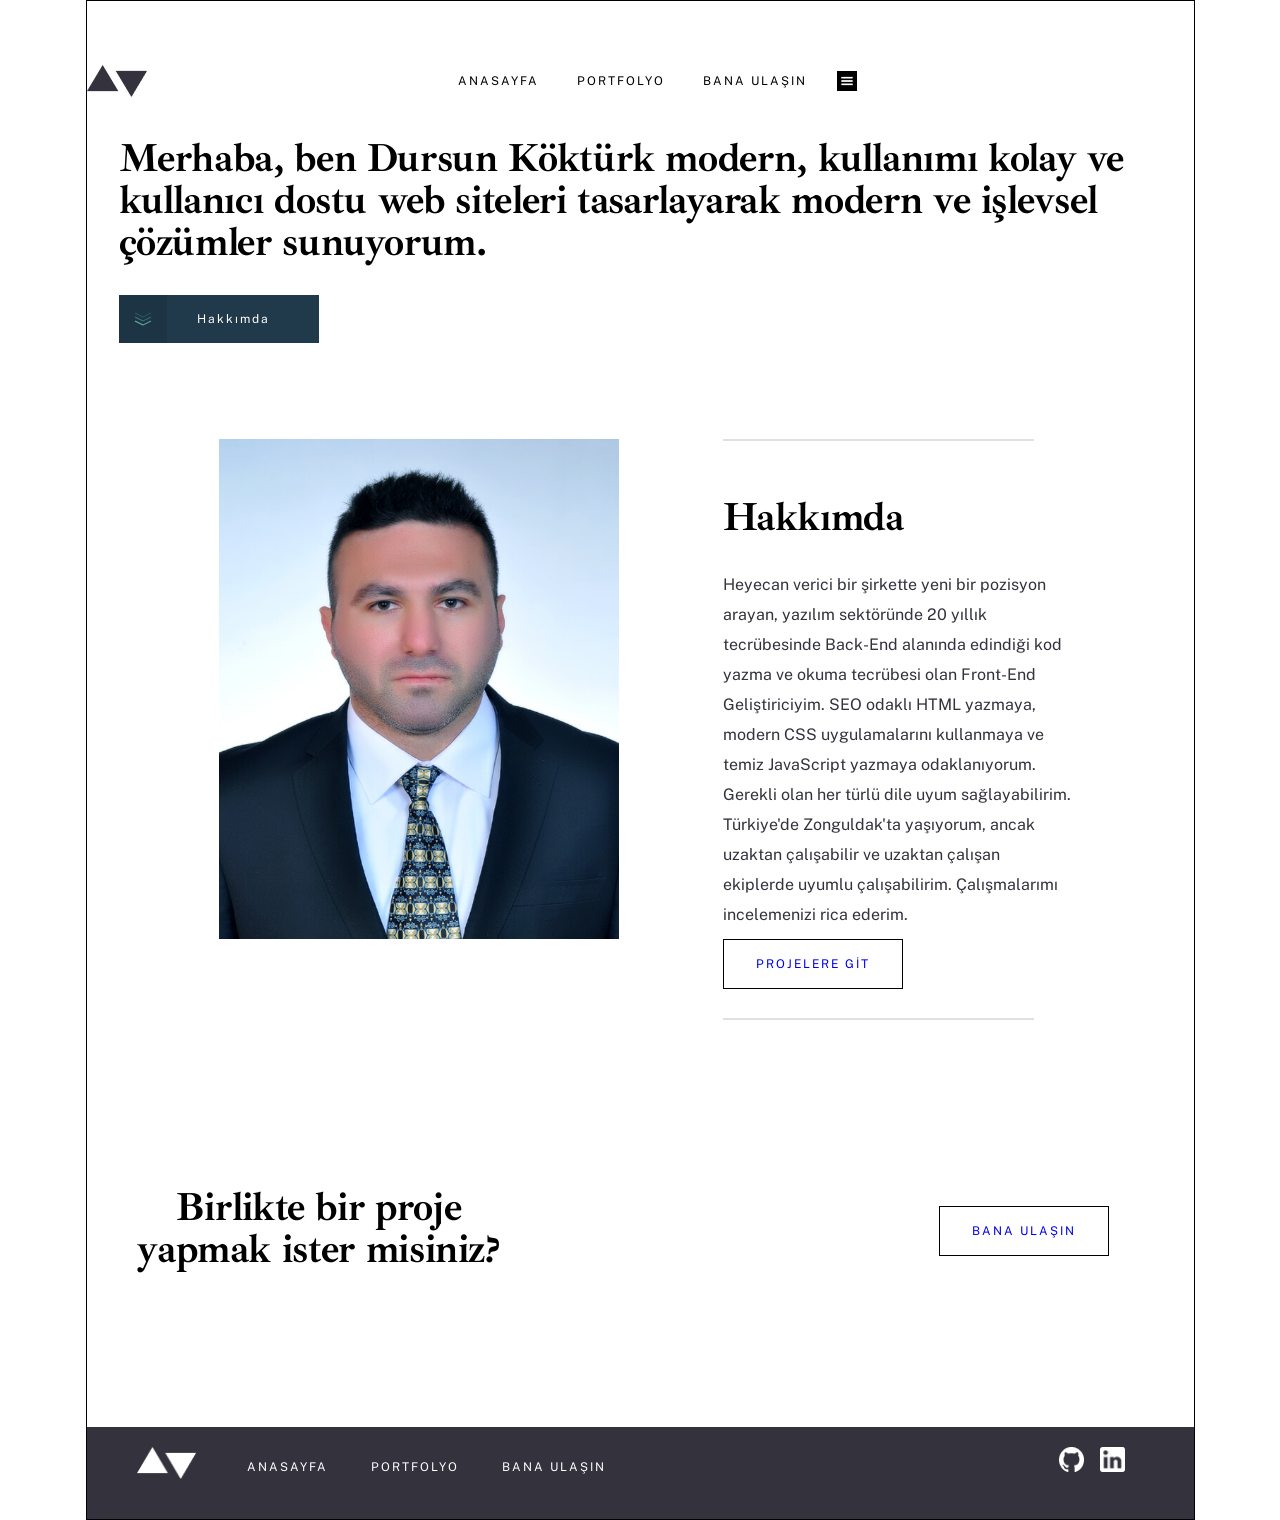
==== commit f5942cca: "contact.html dosyasi olusturuldu, index.html dosyasinda link olarak eklendi, mobil gorunum icin css " ====
--- a/index.html
+++ b/index.html
@@ -22,7 +22,7 @@
         <ul class="main-menu">
           <li><a href="index.html">ANASAYFA</a></li>
           <li><a href="projects.html">PORTFOLYO</a></li>
-          <li><a href="#">BANA ULAŞIN</a></li>
+          <li><a href="contact.html">BANA ULAŞIN</a></li>
         </ul>
         <a href="#" class="hamburger-menu-handle"><img src="assets/img/hamburger-menu.png" alt=""></a>
       </nav>
--- a/assets/css/portfolyo.css
+++ b/assets/css/portfolyo.css
@@ -12,8 +12,9 @@
 }
 
 .up-down-close {
+  display: flex;
+  margin-top: 32px;
   margin-bottom: 40px;
-  display: flex;
 
   .up-down {
     margin-right: 270px;
@@ -325,6 +326,78 @@
   }
 }
 
+/* contact.html dosyasi */
+.contact {
+
+  h1,
+  h5 {
+    margin-inline: 32px;
+  }
+
+  h1 {
+    font-family: Ibarra Real Nova;
+    font-weight: 700;
+    font-size: 40px;
+    line-height: 42px;
+    letter-spacing: -0.36px;
+    margin-bottom: 24px;
+  }
+
+  h5 {
+    font-family: Public Sans;
+    font-weight: 400;
+    font-size: 15px;
+    line-height: 30px;
+    letter-spacing: 0px;
+    margin-bottom: 24px;
+  }
+
+  form {
+    margin-inline: 32px;
+
+    label {
+      font-family: Public Sans;
+      font-weight: 700;
+      font-size: 13px;
+      line-height: 30px;
+      letter-spacing: 0px;
+      margin-bottom: 8px;
+    }
+
+    input {
+      width: 311px;
+      background-color: #d8d7d7;
+      margin-bottom: 24px;
+    }
+
+    textarea {
+      width: 311px;
+      margin-bottom: 24px;
+      background-color: #d8d7d7;
+    }
+
+    .send-message {
+      font-family: Public Sans;
+      font-weight: 400;
+      font-size: 12px;
+      line-height: 100%;
+      letter-spacing: 2px;
+      text-align: center;
+      text-transform: uppercase;
+      margin-bottom: 80px;
+
+      a {
+        text-decoration: none;
+        width: 200px;
+        height: 48px;
+        background-color: #203A4C;
+        color: white;
+        padding: 17px 24px 17px 24px;
+      }
+    }
+  }
+}
+
 /* Mobile End */
 
 
@@ -338,6 +411,10 @@
   .container {
     margin: auto;
     border: 1px solid black;
+  }
+
+  .up-down-close {
+    margin-top: 64px;
   }
 
   .nav {
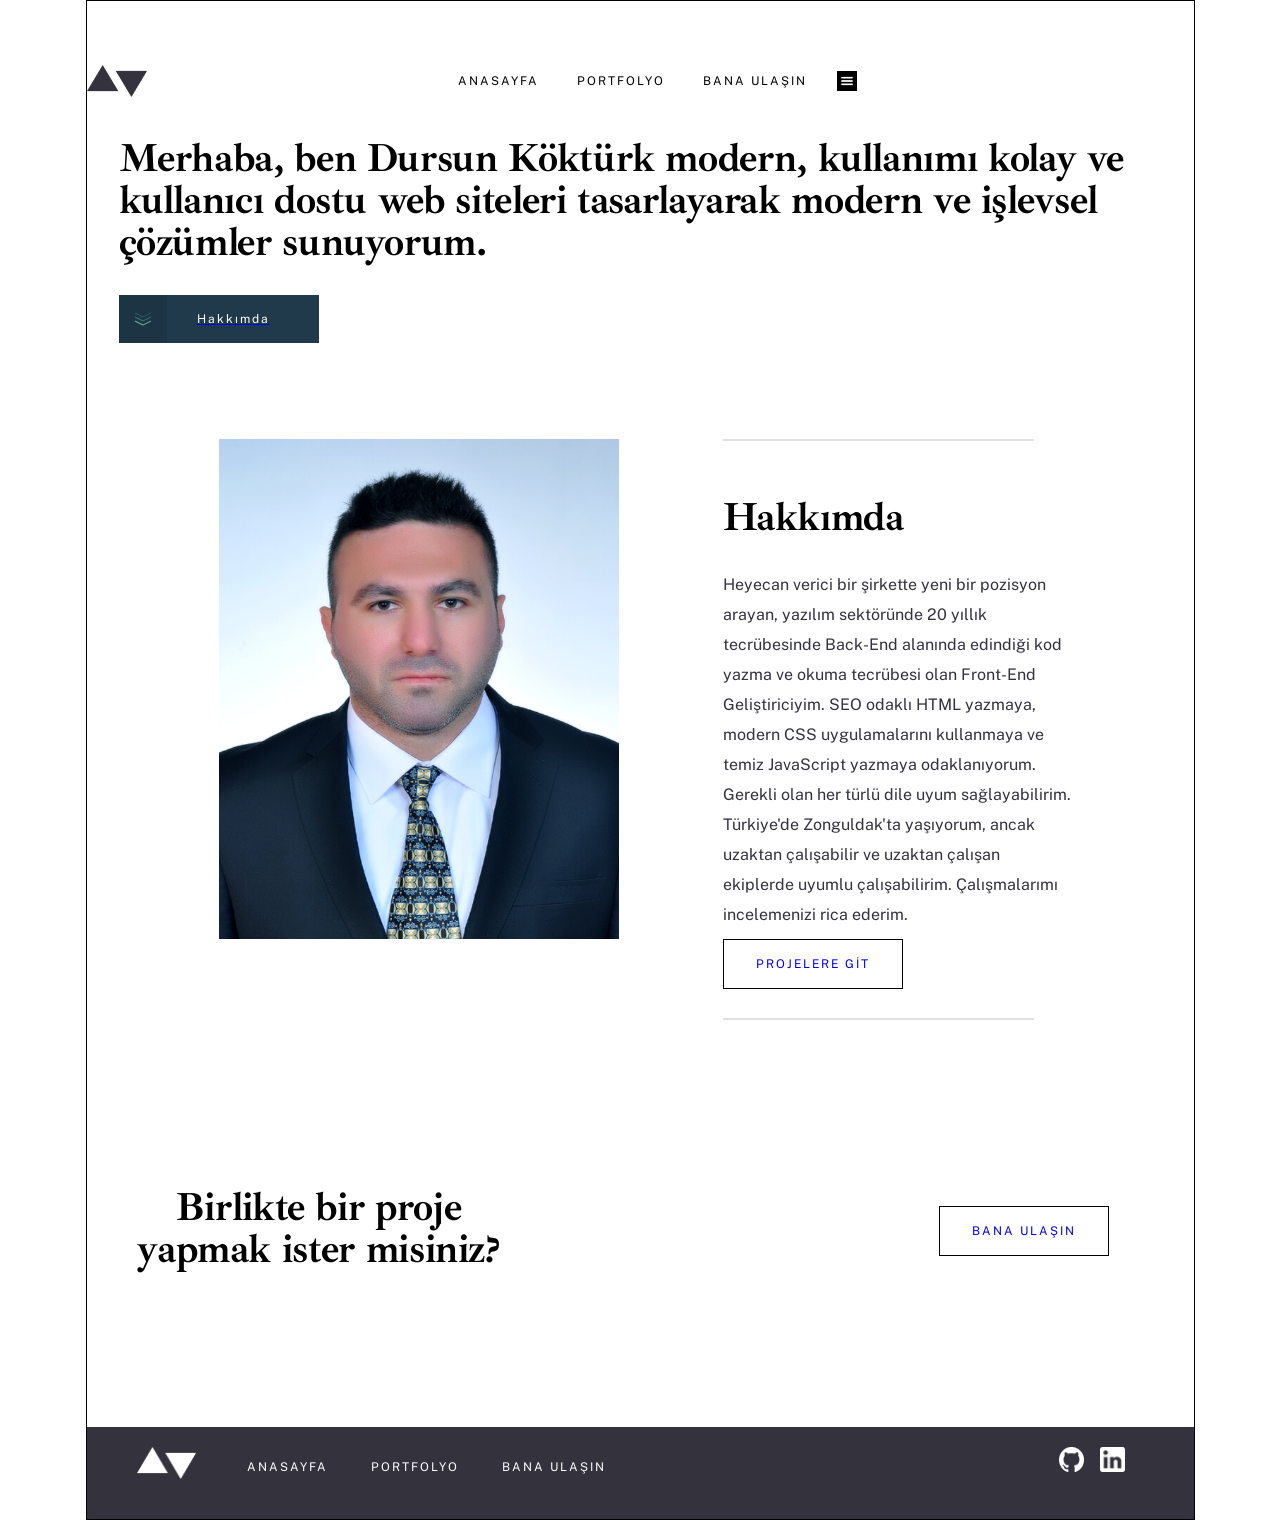
==== commit 04377ee1: "about.html dosyasi olusturuldu icerik girildi" ====
--- a/index.html
+++ b/index.html
@@ -31,7 +31,9 @@
       <h1>Merhaba, ben Dursun Köktürk modern, kullanımı kolay ve kullanıcı dostu web siteleri tasarlayarak modern ve işlevsel çözümler sunuyorum.</h1>
       <div class="about-me">
         <img src="assets/img/about-me.png" alt="">
-        <h4>Hakkımda</h4>
+        <a href="about.html">
+          <h4>Hakkımda</h4>
+        </a>
       </div>
     </div>
     <div class="photo-about-and-projects-go-button">
--- a/assets/css/portfolyo.css
+++ b/assets/css/portfolyo.css
@@ -368,12 +368,14 @@
       width: 311px;
       background-color: #d8d7d7;
       margin-bottom: 24px;
+      padding: 9px 200px 9px 16px;
     }
 
     textarea {
       width: 311px;
       margin-bottom: 24px;
       background-color: #d8d7d7;
+      padding: 9px 140px 57px 16px;
     }
 
     .send-message {
@@ -394,6 +396,31 @@
         color: white;
         padding: 17px 24px 17px 24px;
       }
+    }
+  }
+}
+
+.about {
+
+  h1,
+  h3 {
+    font-family: Iberra Real Nova;
+    margin-bottom: 20px;
+  }
+
+  .training-process {
+
+    h2,
+    h3 {
+      margin-bottom: 20px;
+    }
+
+    h2 {
+      font-family: Iberra Real Nova;
+    }
+
+    h3 {
+      font-family: Public Sans;
     }
   }
 }
@@ -552,6 +579,18 @@
       width: 281px;
     }
   }
+
+  /* contact.html dosyasi */
+  form {
+    input {
+      width: 689px;
+      padding: 9px 578px 9px 16px;
+    }
+
+    textarea {
+      width: 689px;
+    }
+  }
 }
 
 /* Tablet End */
